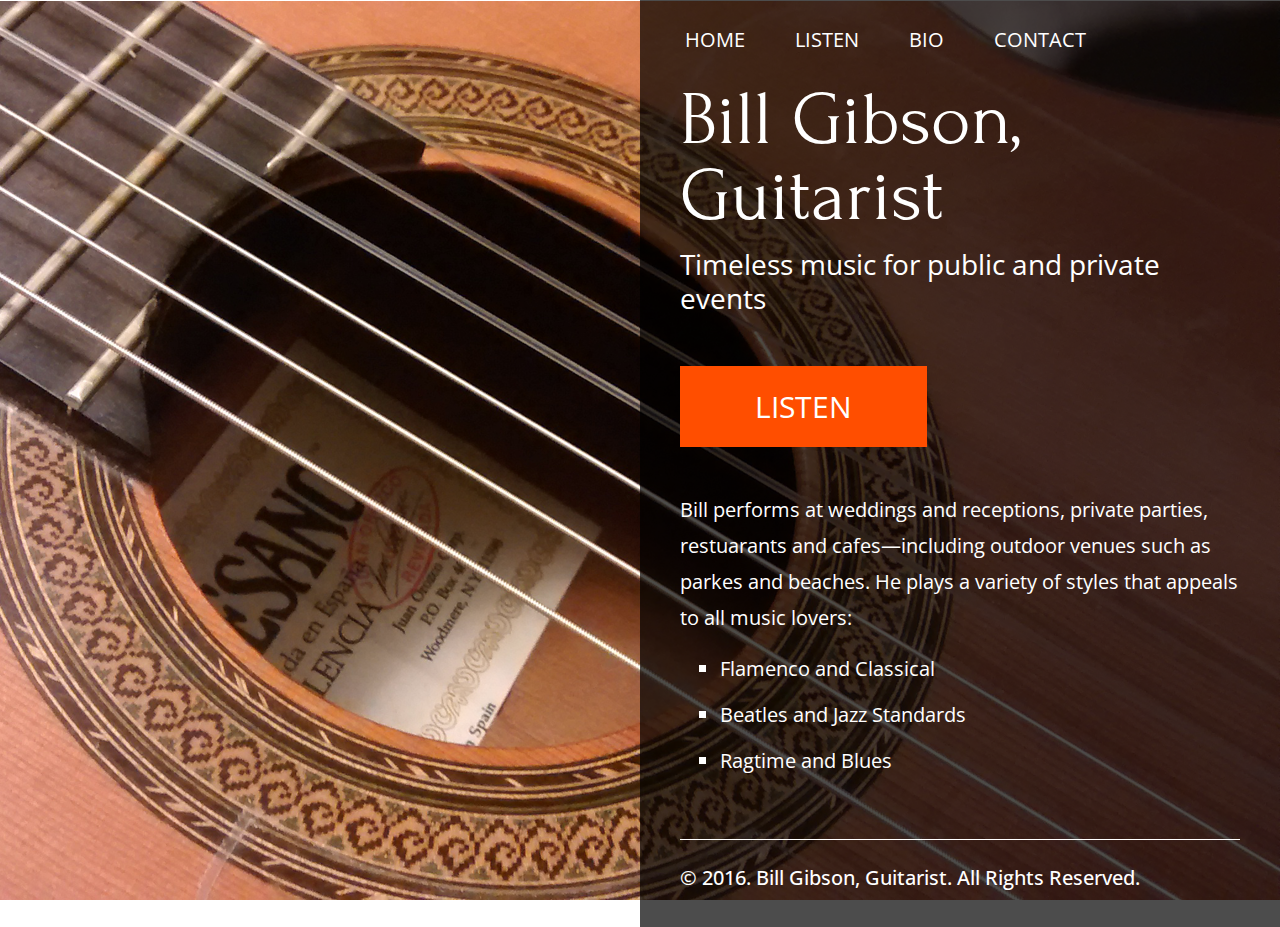
==== unit_8/index.html @ a7cca4d2 "responsive site" ====
<!DOCTYPE html>
<html>
<head>
	<title>Bill Gibson, Guitarist</title>
	<link rel="stylesheet" type="text/css" href="css/style.css">
	<meta name="viewport" content="width=device-width, initial-scale=1">
</head>
<body>
	<div id="wrapper">
		<header>
			<nav>
				<ul class="clearfix">
					<li><a href="index.html">HOME</a></li>
					<li><a href="samples.html">LISTEN</a></li>
					<li><a href="bio.html">BIO</a></li>
					<li><a href="contact.html">CONTACT</a></li>
				</ul>
			</nav>
			<h1>Bill Gibson, Guitarist</h1>
			<p id="slogan">Timeless music for public and private events</p>
		</header>
		<main>
			<p class="cta"><a href="#">LISTEN</a></p>

			<p>Bill performs at weddings and receptions, private parties, restuarants and cafes&mdash;including outdoor venues such as parkes and beaches. He plays a variety of styles that appeals to all music lovers:</p>
				<ul>
	  				<li>Flamenco and Classical</li>
	  				<li>Beatles and Jazz Standards</li>
					<li>Ragtime and Blues</li>
	  			</ul>
	  	</main>
		<footer class="clearfix">
			<p id="copyright">&copy; 2016. Bill Gibson, Guitarist. All Rights Reserved.</p>
		</footer>
	</div> 
</body>
</html>
---- unit_8/css/style.css ----
@import url(https://fonts.googleapis.com/css?family=Forum);
@import url(https://fonts.googleapis.com/css?family=Open+Sans:400,300,300italic,400italic);

* {
	margin: 0;
	padding: 0;
	box-sizing: border-box;
}

body {
  background-image: url("../images/guitar.png");
  background-repeat: no-repeat;
  background-position: right;
  background-attachment: fixed;
  font-size: 1em;
  font-family: "Open Sans", sans-serif;
  color: #fff;
}

#wrapper {
	width: 50%;
	background-color: rgba(0,0,0,.7);
	margin-left: 50%;
	height: auto;
	/*height: 100vh;*/
	/*min-height: 100%;*/
	padding: 1em 2.5em; 
}

h1 {
	font-family: Forum;
	font-weight: normal;
	font-size: 4.75em;
	line-height: 100%;
	margin-top: .25em;
}

h2 {
	/*font-weight: normal;*/
	font-size: 1.5em;
}

main ul {
	list-style-type: square;
	padding-left: 2.5em;
}

main li {
	font-size: 1.25em;
	line-height: 180%;
	margin-bottom: .5em;
}

nav ul {
	list-style-type: none;
	/*border-bottom: 1px white solid;*/
}

nav ul li {
	float: left;
	font-size: 1.25em;
	margin-right: 1.75em;
}

nav ul li a {
	display: inline-block;
	padding: .5em .5em .5em .25em;
} 

nav ul li a:link {
	text-decoration: none;
	color: white;
}

nav ul li a:hover {
	color: #ff4e00;
/*	background-color: #909090;*/
}

p {
	font-size: 1.25em;
	line-height: 180%;
	margin-bottom: .75em;
}

a {
	text-decoration: none;
}

#slogan {
	font-size: 1.75em;
	line-height: 120%;
	margin-top: .5em;
}

.cta a {
	display: inline-block;
	font-size: 1.5em;
	background-color: #ff4e00;
	color: white;
	margin-top: 1em;
	margin-bottom: 1em;
	padding: .75em 2.5em;
}

.cta a:hover {
	background-color: #d3845a;
}

footer {
}

#copyright {
	font-size: 1.25em;
	font-weight: 500;
	border-top: 1px white solid;
	padding-top: 1em;
	margin-top: 3em;
}

.clearfix:after {
    visibility: hidden;
    display: block;
    font-size: 0;
    content: " ";
    clear: both;
    height: 0;
}

@media only screen and (max-width: 1200px) {
	#wrapper {
		width: auto; 
		margin-left: 33.33%;
	}
}

@media only screen and (max-width: 786px) {
	#wrapper {
		width: auto; 
		margin-left: 25%;
	}

	body {
		font-size: .75em;
	}
}

@media only screen and (max-width: 360px) {
	#wrapper {
		width: auto; 
		margin-left: 10%;
		padding: .5em 1em; 
	}


}
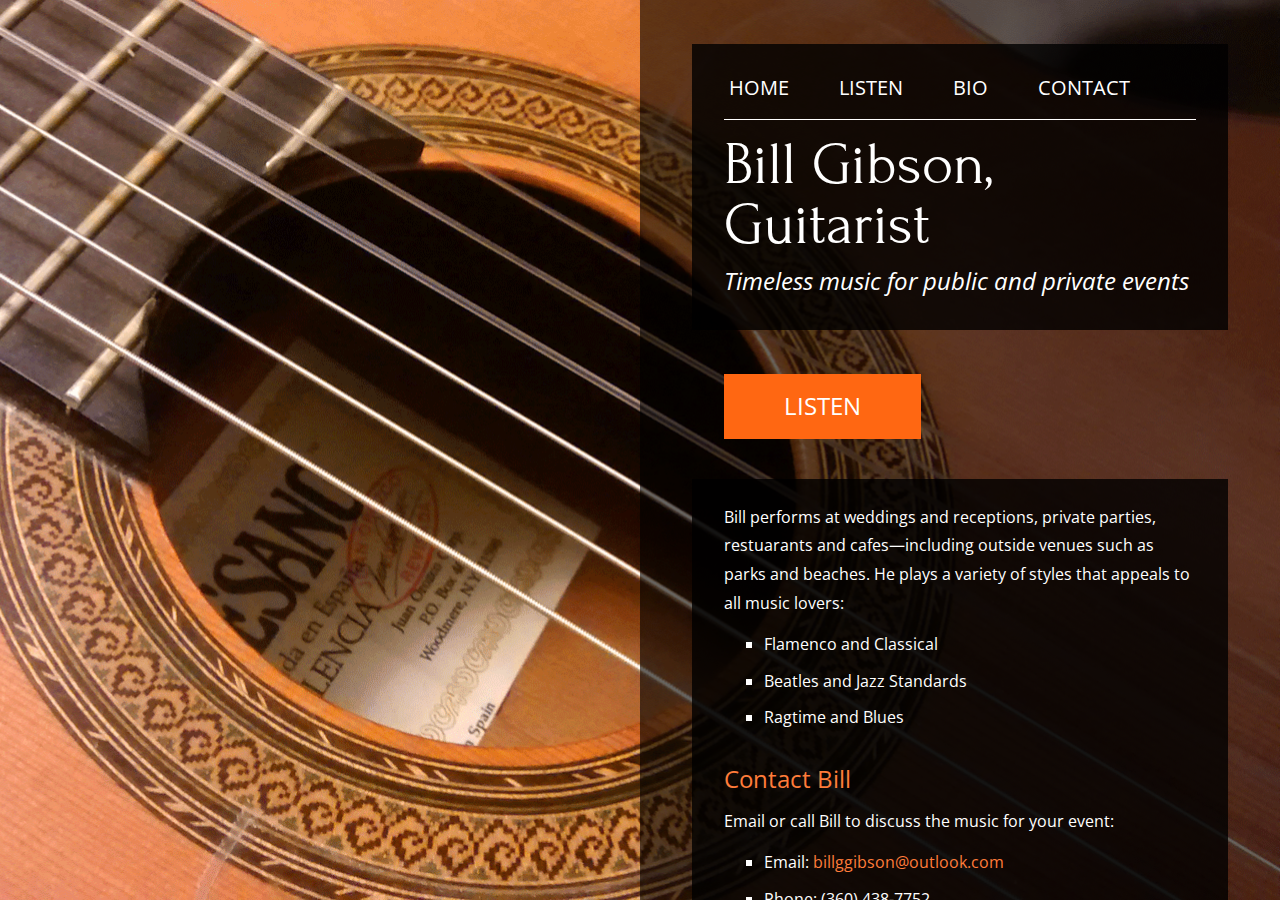
==== commit e95aaee8: "updates to styles, media queries" ====
--- a/unit_8/index.html
+++ b/unit_8/index.html
@@ -19,15 +19,22 @@
 			<h1>Bill Gibson, Guitarist</h1>
 			<p id="slogan">Timeless music for public and private events</p>
 		</header>
+			<p class="cta"><a href="samples.html">LISTEN</a></p>
+
 		<main>
-			<p class="cta"><a href="#">LISTEN</a></p>
-
-			<p>Bill performs at weddings and receptions, private parties, restuarants and cafes&mdash;including outdoor venues such as parkes and beaches. He plays a variety of styles that appeals to all music lovers:</p>
+			
+			<p>Bill performs at weddings and receptions, private parties, restuarants and cafes&mdash;including outside venues such as parks and beaches. He plays a variety of styles that appeals to all music lovers:</p>
 				<ul>
 	  				<li>Flamenco and Classical</li>
 	  				<li>Beatles and Jazz Standards</li>
 					<li>Ragtime and Blues</li>
 	  			</ul>
+			<h2>Contact Bill</h2>
+	  		<p>Email or call Bill to discuss the music for your event:
+				<ul>
+					<li>Email: <a href="mailto:billggibson@outlook.com">billggibson@outlook.com</a></li>
+					<li>Phone: (360) 438-7752</li>
+				</ul>
 	  	</main>
 		<footer class="clearfix">
 			<p id="copyright">&copy; 2016. Bill Gibson, Guitarist. All Rights Reserved.</p>
--- a/unit_8/css/style.css
+++ b/unit_8/css/style.css
@@ -10,61 +10,93 @@
 body {
   background-image: url("../images/guitar.png");
   background-repeat: no-repeat;
+  background-size: cover;
   background-position: right;
-  background-attachment: fixed;
-  font-size: 1em;
+  background-attachment: scroll;
+  font-size: 100%;
   font-family: "Open Sans", sans-serif;
   color: #fff;
 }
 
 #wrapper {
 	width: 50%;
-	background-color: rgba(0,0,0,.7);
-	margin-left: 50%;
-	height: auto;
-	/*height: 100vh;*/
-	/*min-height: 100%;*/
-	padding: 1em 2.5em; 
+	background-color: rgba(0,0,0,.6);
+	background-size: cover;
+	float: right;
+	height: 100vh;
+	overflow: scroll;
+	padding: 2.25em 3.25em; 
+}
+
+header {
+	background-color: rgba(0,0,0,.8);
+	padding: 1.25em 2em 1em 2em;
+	margin-top: .5em;
+	margin-bottom: 1.25em;
+}
+
+main {
+	background-color: rgba(0,0,0,.8);
+	padding: 1.5em 2em 1em 2em;
+	margin-top: 1em;
 }
 
 h1 {
 	font-family: Forum;
 	font-weight: normal;
-	font-size: 4.75em;
+	font-size: 3.75em;
 	line-height: 100%;
 	margin-top: .25em;
 }
 
 h2 {
-	/*font-weight: normal;*/
-	font-size: 1.5em;
+	color: #ff7c3a;
+	font-weight: normal;
+	font-size: 1.5em;
+	margin-top: 1.25em;
+	margin-bottom: .5em;
+}
+
+h2:first-child {
+	margin-top: 0em;
+}
+
+p {
+	font-size: 1em;
+	line-height: 180%;
+	margin-bottom: .75em;
 }
 
 main ul {
-	list-style-type: square;
+	list-style: square outside none;
 	padding-left: 2.5em;
+	margin-bottom: .75em;
 }
 
 main li {
-	font-size: 1.25em;
+	font-size: 1em;
 	line-height: 180%;
 	margin-bottom: .5em;
 }
 
 nav ul {
 	list-style-type: none;
-	/*border-bottom: 1px white solid;*/
+	color: white;
+	padding-bottom: .5em;
+	border-bottom: 1px white solid;
 }
 
 nav ul li {
 	float: left;
 	font-size: 1.25em;
 	margin-right: 1.75em;
+	color: white;
 }
 
 nav ul li a {
 	display: inline-block;
 	padding: .5em .5em .5em .25em;
+	color: white;
 } 
 
 nav ul li a:link {
@@ -73,14 +105,12 @@
 }
 
 nav ul li a:hover {
-	color: #ff4e00;
-/*	background-color: #909090;*/
-}
-
-p {
-	font-size: 1.25em;
-	line-height: 180%;
-	margin-bottom: .75em;
+	color: #ff7c3a;
+}
+
+nav ul li a:visited {
+	text-decoration: none;
+	color: white;
 }
 
 a {
@@ -88,15 +118,21 @@
 }
 
 #slogan {
-	font-size: 1.75em;
+	font-size: 1.5em;
+	font-style: italic;
 	line-height: 120%;
 	margin-top: .5em;
 }
 
+.cta {
+	padding-left: 2em;
+}
+
 .cta a {
 	display: inline-block;
 	font-size: 1.5em;
-	background-color: #ff4e00;
+	background-color: #FF6712;
+	/*background-color: #ff4e00;*/
 	color: white;
 	margin-top: 1em;
 	margin-bottom: 1em;
@@ -104,16 +140,28 @@
 }
 
 .cta a:hover {
-	background-color: #d3845a;
+	background-color: rgba(255,255,255,.6);
+}
+
+li a {
+	color: #FF7C3A;
+}
+
+li a:hover {
+	color: #fff;
 }
 
 footer {
 }
 
+.testimonial {
+	font-style: oblique;
+	margin-left: 1.5em;
+}
+
 #copyright {
-	font-size: 1.25em;
-	font-weight: 500;
-	border-top: 1px white solid;
+	font-size: .75em;
+	font-weight: normal;
 	padding-top: 1em;
 	margin-top: 3em;
 }
@@ -129,20 +177,48 @@
 
 @media only screen and (max-width: 1200px) {
 	#wrapper {
-		width: auto; 
-		margin-left: 33.33%;
-	}
+		width: 66.67%; 
+}
+
 }
 
 @media only screen and (max-width: 786px) {
 	#wrapper {
-		width: auto; 
-		margin-left: 25%;
-	}
+		width: 75%; 
+}
 
 	body {
-		font-size: .75em;
-	}
+		font-size: 85%;
+}
+
+#wrapper {	
+	padding: 1.25em 2em; 
+}
+
+h1 {
+	font-size: 3em;
+}
+
+#slogan {
+	font-size: 1.5em;
+}
+
+header {
+	padding: .5em 1.25em .5em 1.25em;
+	margin-top: .5em;
+	margin-bottom: .75em;
+}
+
+main {
+	padding: 1em 1.25em .75em 1.25em;
+	margin-top: .75em;
+}
+
+.cta {
+	padding-left: 1em;
+}
+
+
 }
 
 @media only screen and (max-width: 360px) {
@@ -152,5 +228,8 @@
 		padding: .5em 1em; 
 	}
 
+	h1 {
+		font-size: 2.5em;
+	}
 
 }